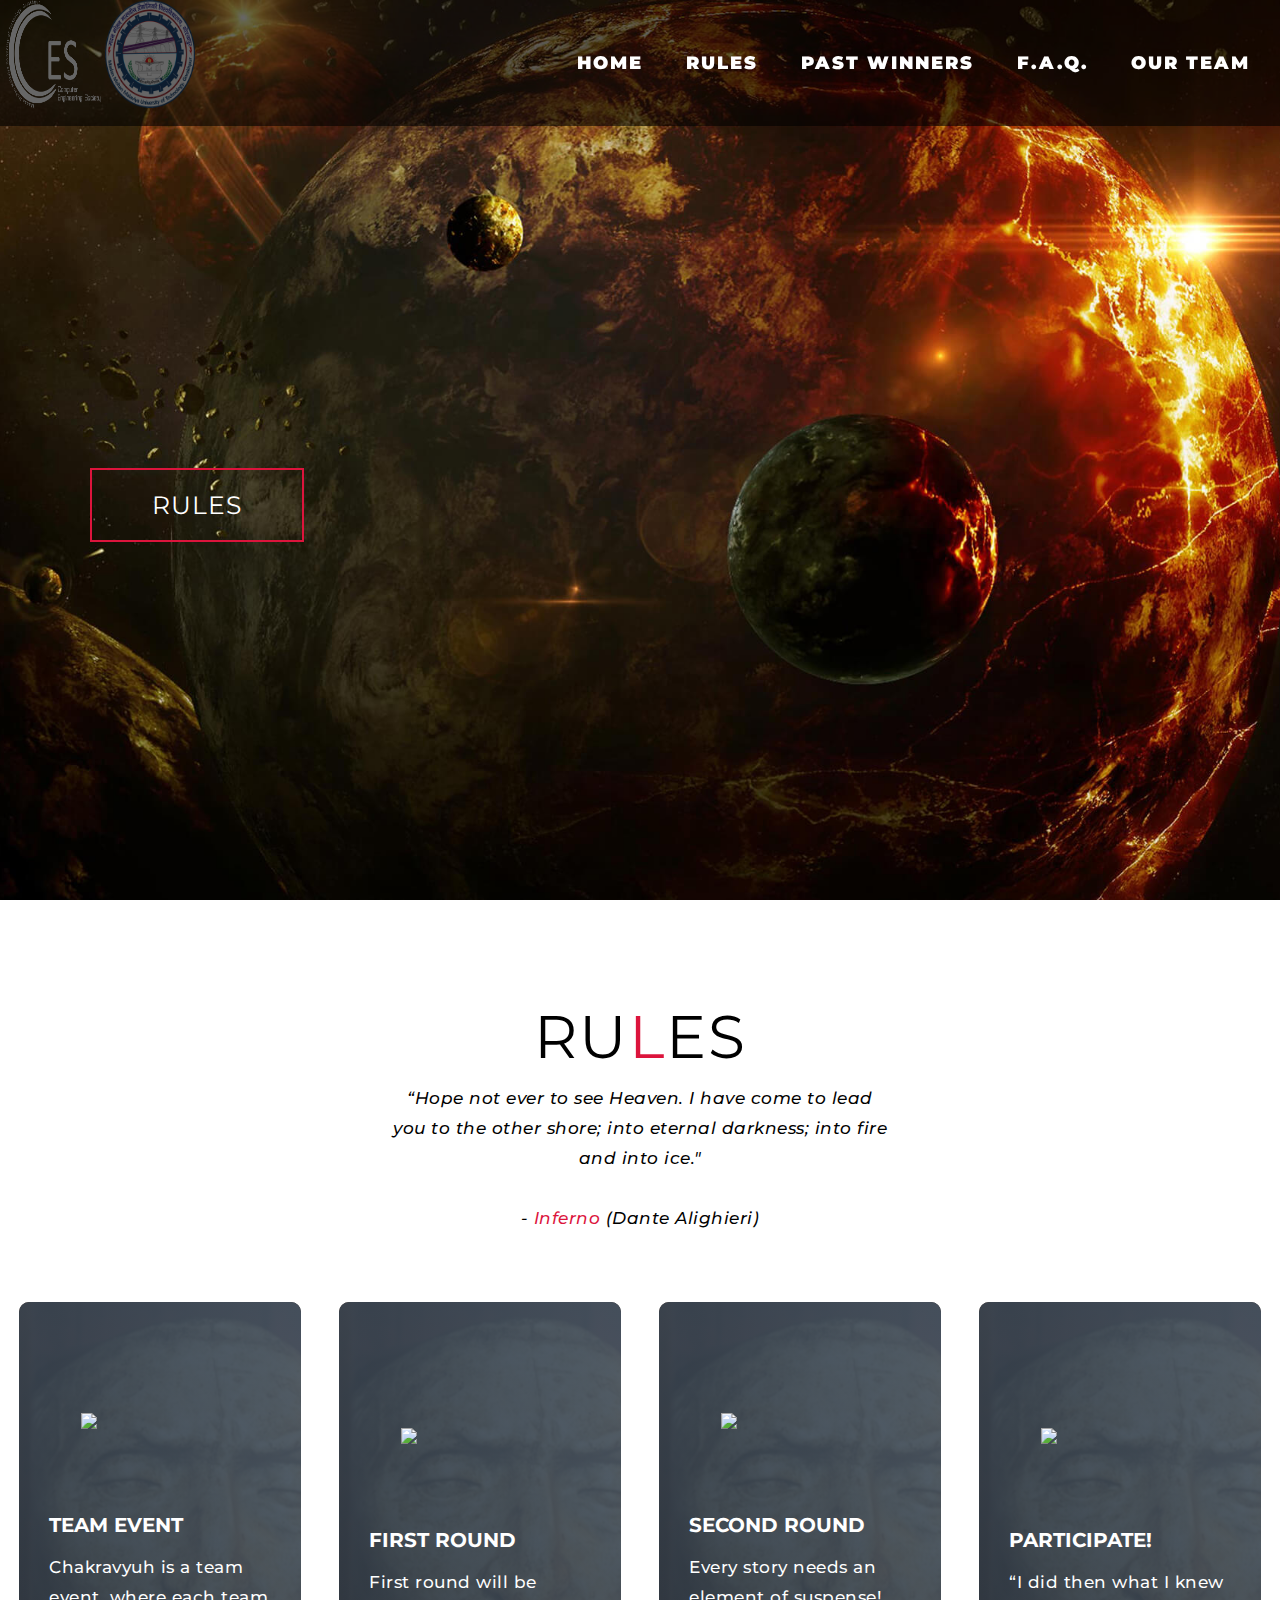
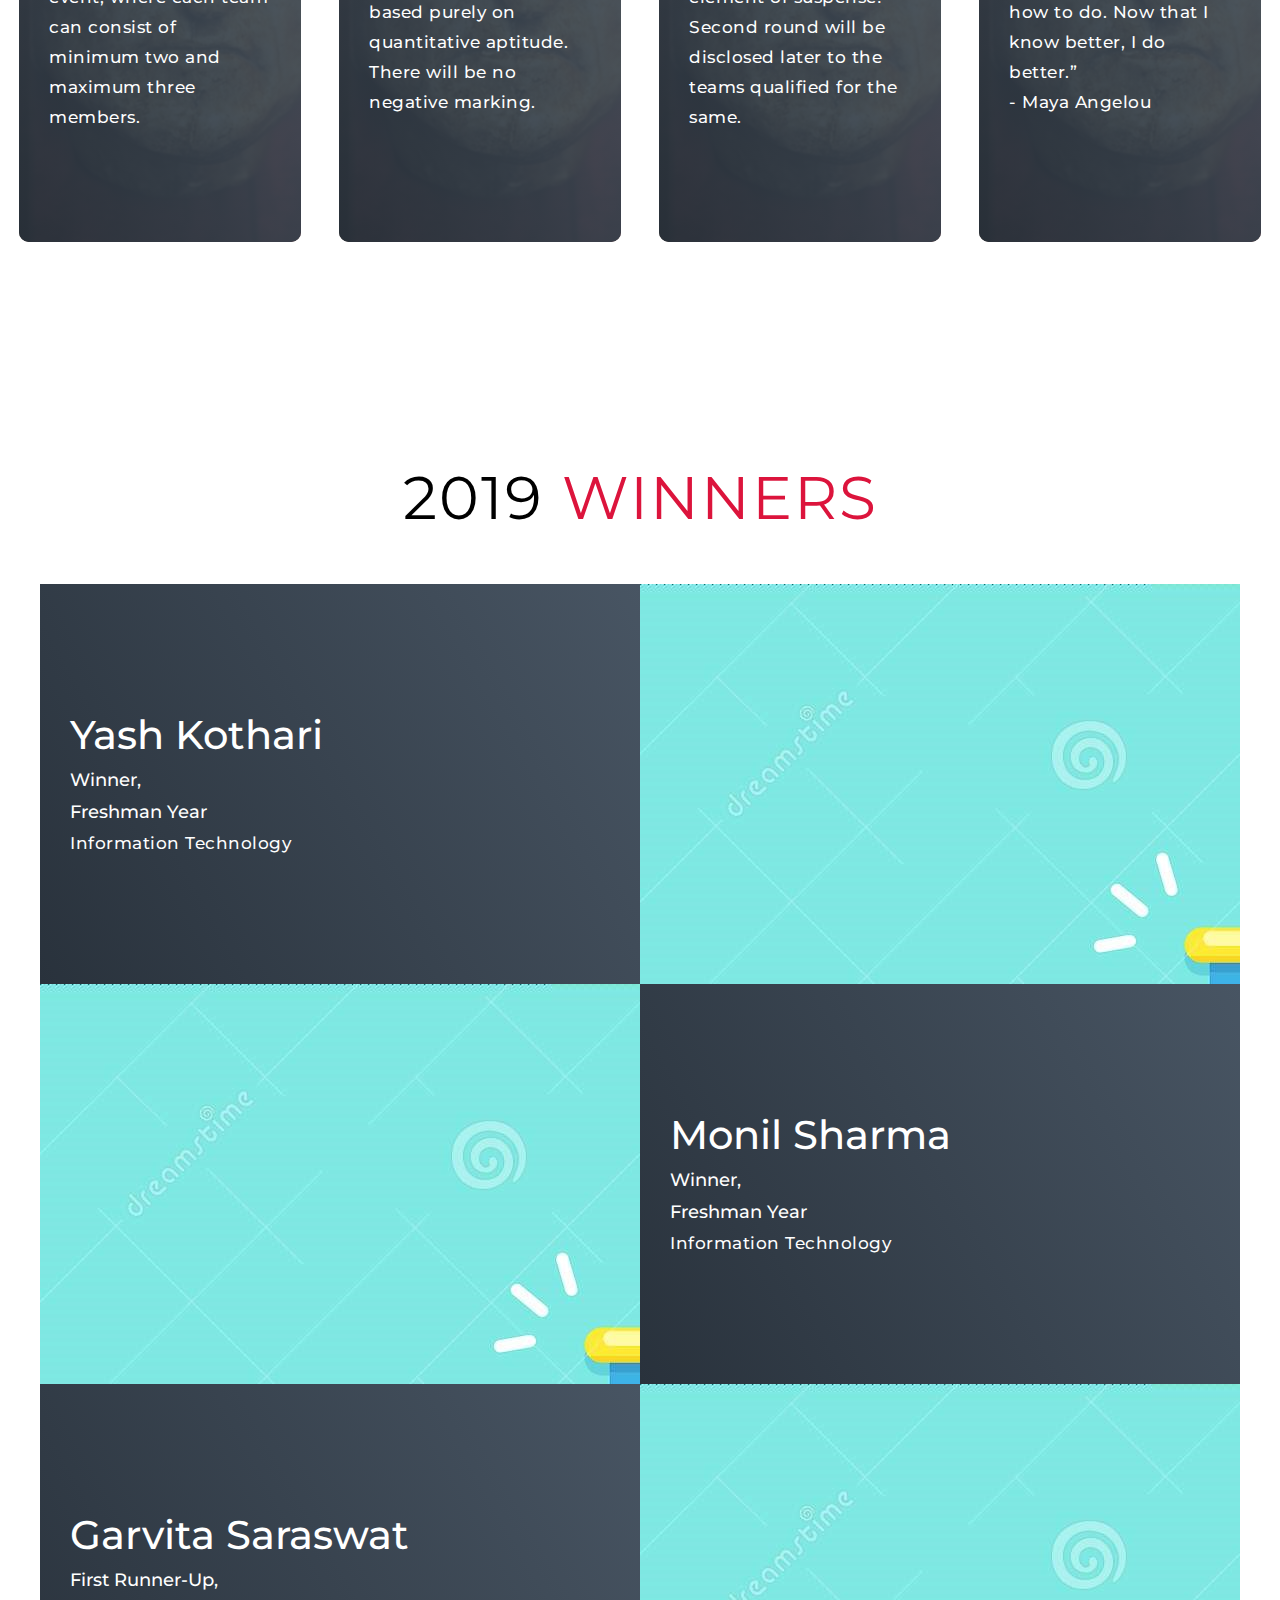
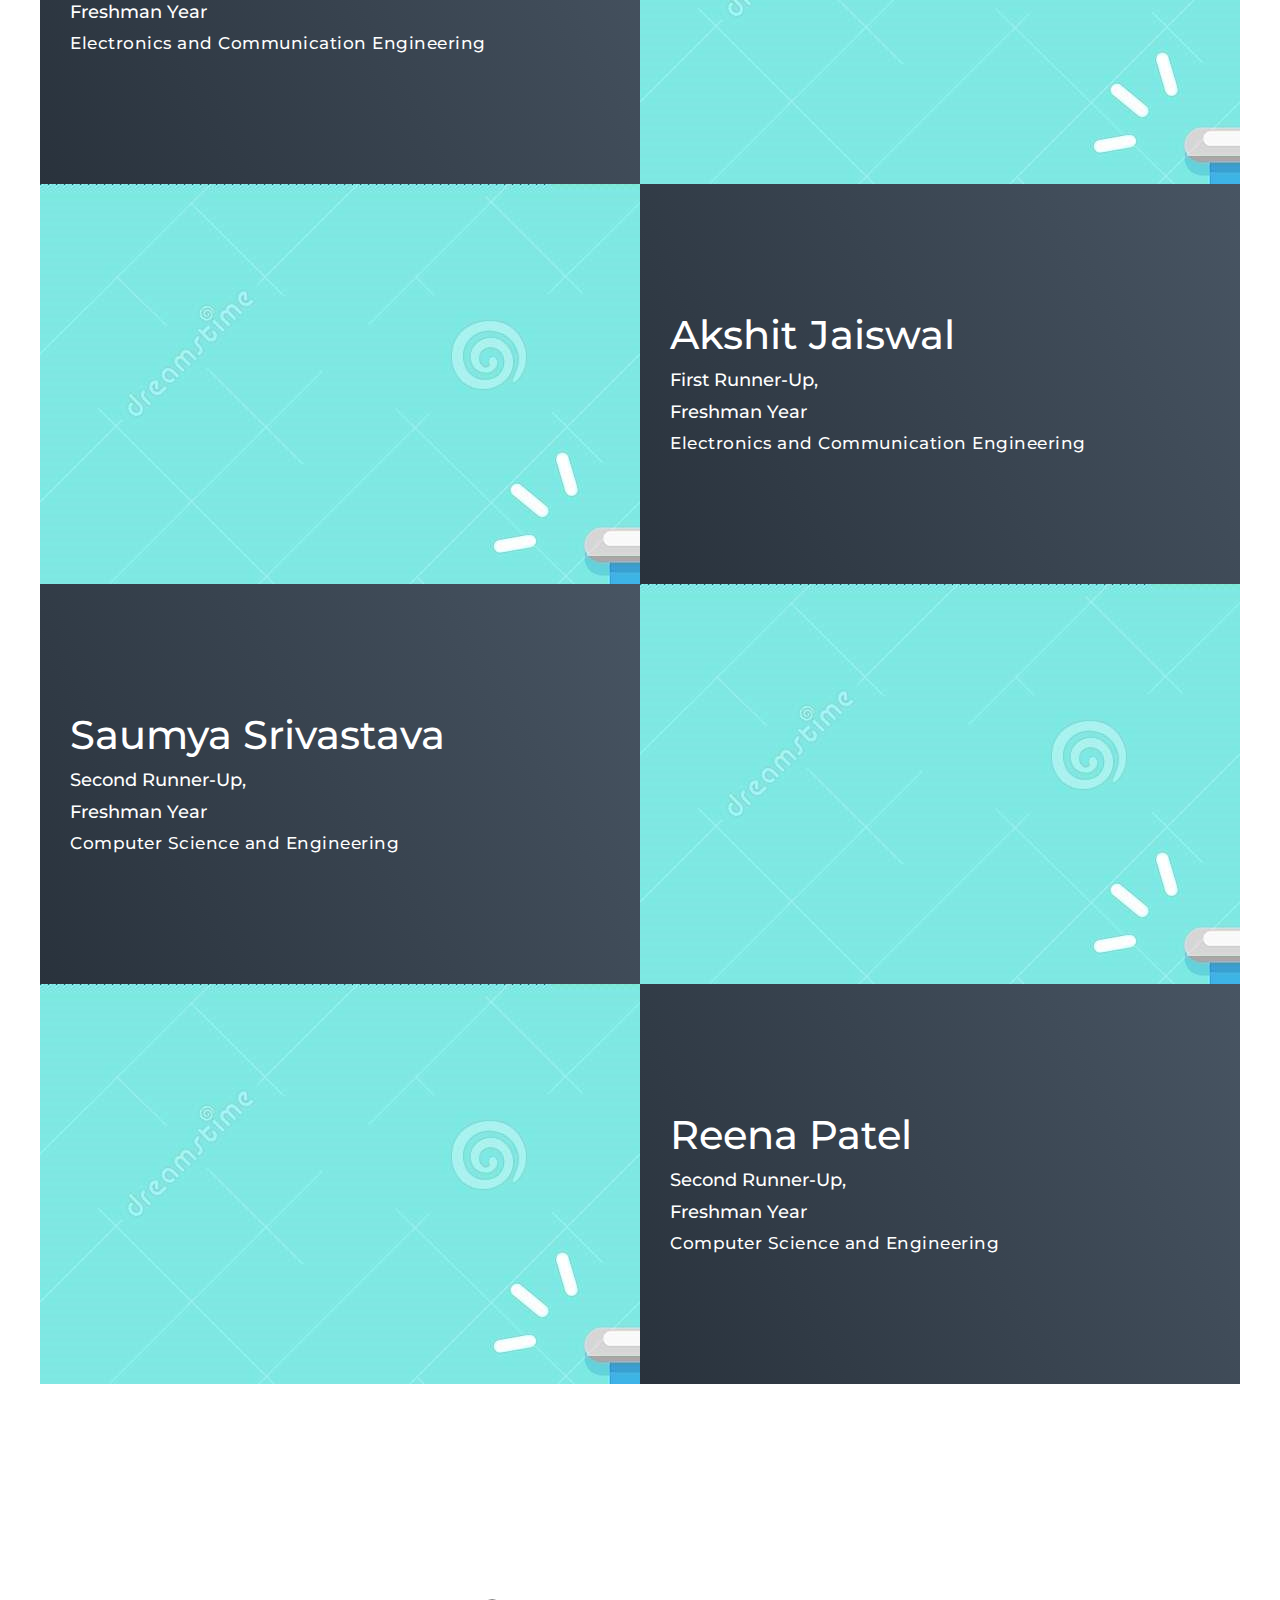
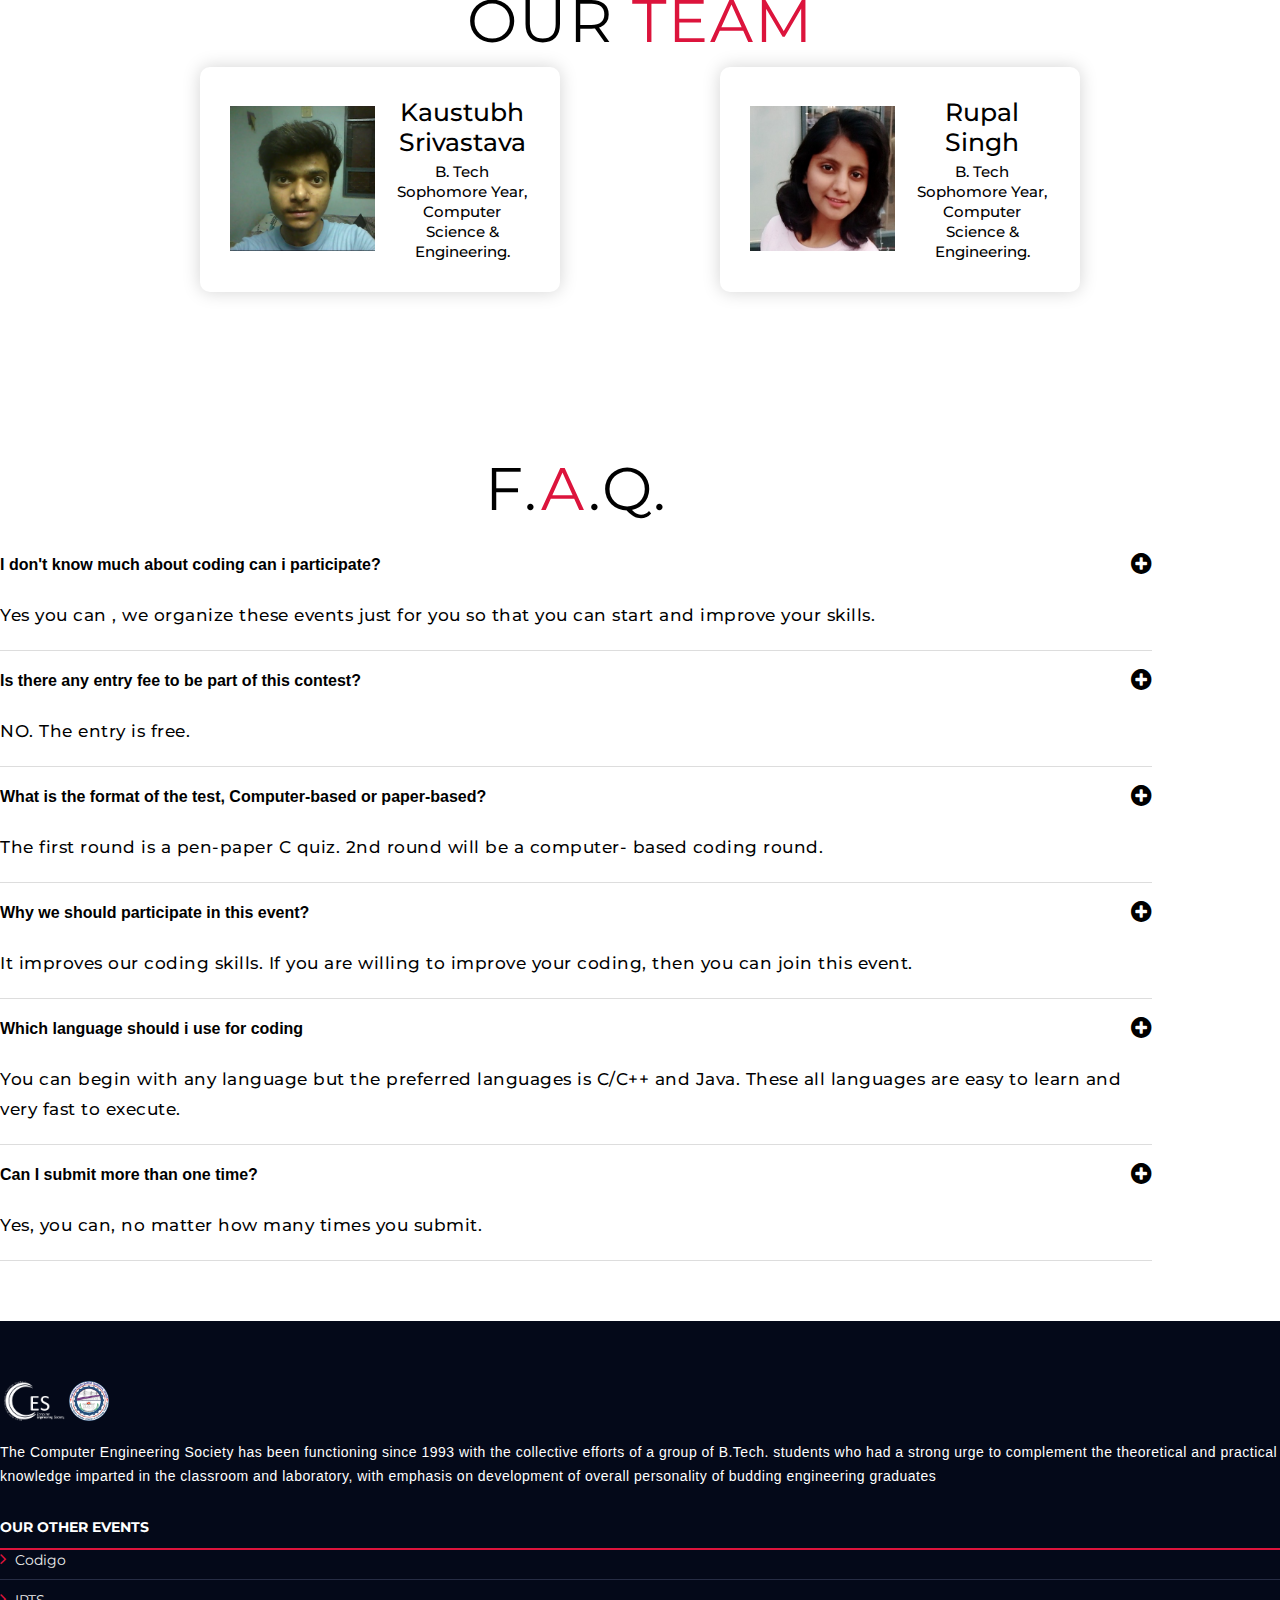
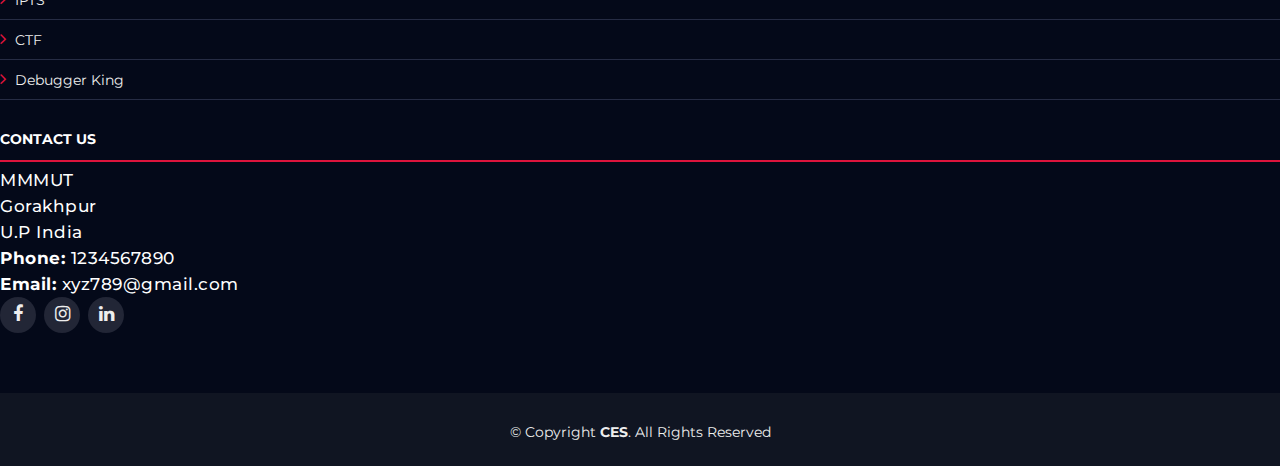
==== Chakravyuh2/index.html @ 91b1e557 "Add files via upload" ====
<!DOCTYPE html>
<html lang="en">

<head>
  <meta charset="UTF-8">
  <meta name="viewport" content="width=device-width, initial-scale=1.0">
  <link rel="stylesheet" href="style.css">
  <link rel="stylesheet" href="https://cdn.jsdelivr.net/npm/bootstrap@4.5.3/dist/css/bootstrap.min.css"
    integrity="sha384-TX8t27EcRE3e/ihU7zmQxVncDAy5uIKz4rEkgIXeMed4M0jlfIDPvg6uqKI2xXr2" crossorigin="anonymous">
  <title>Chakravyuh</title>
  <!--font styles for headings-->
  <link href="https://fonts.googleapis.com/css2?family=Quantico&display=swap" rel="stylesheet">
  <link rel="icon" type="image/png" sizes="32x32"
    href="https://github.com/Apoorv0503/final_ctf/blob/main/favicon-32x32.png?raw=true">
  <link rel="stylesheet" href="https://cdnjs.cloudflare.com/ajax/libs/font-awesome/4.7.0/css/font-awesome.min.css">
  <style>
    #faq {
      padding: 60px 0;
      width: 90%;
      
    }

    #faq #faq-list {
      padding: 0;
      list-style: none;
    }

    #faq #faq-list li {
      border-bottom: 1px solid #ddd;
    }

    #faq #faq-list a {
      padding: 18px 0;
      display: block;
      position: relative;
      font-family: "Raleway", sans-serif;
      font-size: 16px;
      line-height: 24px;
      font-weight: 600;
      padding-right: 20px;
      color: crimson;
    }

    #faq #faq-list i {
      font-size: 24px;
      position: absolute;
      right: 0;
      top: 16px;
    }

    #faq #faq-list p {
      margin-bottom: 20px;
    }

    #faq #faq-list a.collapse {
      color: #0bab64;
    }

    #faq #faq-list a.collapsed {
      color: #000;
    }

    #faq #faq-list a.collapsed i::before {
      content: "\f055" !important;
    }

    #footer {
      background: #101522;
      padding: 0 0 25px 0;
      color: #eee;
      font-size: 14px;
    }

    #footer .footer-top {
      background: #040919;
      padding: 60px 0 30px 0;
    }

    #footer .footer-top .footer-info {
      margin-bottom: 30px;
    }

    #footer .footer-top .footer-info h3 {
      font-size: 26px;
      margin: 0 0 20px 0;
      padding: 2px 0 2px 0;
      line-height: 1;
      font-family: "Raleway", sans-serif;
      font-weight: 700;
      color: #fff;
    }

    #footer .footer-top .footer-info img {
      height: 40px;
      margin-bottom: 10px;
    }

    #footer .footer-top .footer-info p {
      font-size: 14px;
      line-height: 24px;
      margin-bottom: 0;
      font-family: "Raleway", sans-serif;
      color: #fff;
    }

    #footer .footer-top .social-links a {
      font-size: 18px;
      display: inline-block;
      background: #222636;
      color: #eee;
      line-height: 1;
      padding: 8px 0;
      margin-right: 4px;
      border-radius: 50%;
      text-align: center;
      width: 36px;
      height: 36px;
      transition: 0.3s;
    }

    #footer .footer-top .social-links a:hover {
      background: crimson;
      color: #fff;
    }

    #footer .footer-top h4 {
      font-size: 14px;
      font-weight: bold;
      color: #fff;
      text-transform: uppercase;
      position: relative;
      padding-bottom: 12px;
      border-bottom: 2px solid crimson;
    }

    #footer .footer-top .footer-links {
      margin-bottom: 30px;
    }

    #footer .footer-top .footer-links ul {
      list-style: none;
      padding: 0;
      margin: 0;
    }

    #footer .footer-top .footer-links ul i {
      padding-right: 5px;
      color: crimson;
      font-size: 18px;
    }

    #footer .footer-top .footer-links ul li {
      border-bottom: 1px solid #262c44;
      padding: 10px 0;
    }

    #footer .footer-top .footer-links ul li:first-child {
      padding-top: 0;
    }

    #footer .footer-top .footer-links ul a {
      color: #eee;
    }

    .events a:hover {
      color: crimson !important;
    }

    #footer .footer-top .footer-links ul a:hover {
      color: #0bab64;
    }

    #footer .footer-top .footer-contact {
      margin-bottom: 30px;
    }

    #footer .footer-top .footer-contact p {
      line-height: 26px;
      color: white;
    }

    #footer .footer-top .footer-newsletter {
      margin-bottom: 30px;
    }

    #footer .footer-top .footer-newsletter input[type="email"] {
      border: 0;
      padding: 6px 8px;
      width: 65%;
    }

    #footer .footer-top .footer-newsletter input[type="submit"] {
      background: #e0072f;
      border: 0;
      width: 35%;
      padding: 6px 0;
      text-align: center;
      color: #fff;
      transition: 0.3s;
      cursor: pointer;
    }

    #footer .footer-top .footer-newsletter input[type="submit"]:hover {
      background: #e0072f;
    }

    #footer .copyright {
      text-align: center;
      padding-top: 30px;
    }

    #footer .credits {
      text-align: center;
      font-size: 13px;
      color: #ddd;
    }
  </style>
</head>

<body>
  <!-- logos ko alag se daal ra hu -->
  <div class="ajlogo">
    <img src="img/ces.png" class="img1" alt="">
    <img src="img/mmmut.png" alt="" class="img2">
  </div>
  <!-- Header -->
  <section id="header">
    <div class="header container-fluid">
      <div class="nav-bar">
        <div class="brand">

        </div>
        <div class="nav-list">
          <div class="hamburger">
            <div class="bar"></div>
          </div>
          <ul>
            <li><a href="#hero" data-after="Home"><b>Home</b></a></li>
            <li><a href="#services" data-after="Service"><b>Rules</b></a></li>
            <li><a href="#projects" data-after="Projects"><b>Past Winners</b></a></li>
            <li><a href="#faq" data-after="Contact"><b>F.A.Q.</b></i></a></li>
            <li><a href="#contact" data-after="Contact"><b>Our Team</b></i></a></li>
          </ul>
        </div>
      </div>
    </div>
  </section>
  <!-- End Header -->


  <!-- Hero Section  -->
  <section id="hero">
    <div class="hero container">
      <div >

        <div id="ajemptydiv">
          <!-- ji -->
        </div>
        <h1 >Welcome <span></span></h1>
        <h1>to <span></span></h1>
        <h1>Chakravyuh.<span></span></h1>
        <a href="#services" type="button" class="cta">Rules</a>
      </div>
    </div>
  </section>
  <!-- End Hero Section  -->

  <!-- Service Section -->
  <section id="services">
    <div class="services container">
      <div class="service-top">
        <h1 class="section-title">RU<span>L</span>ES</h1>
        <p><i class="section-title-2">“Hope not ever to see Heaven. I have come to lead you to the other shore; into
            eternal darkness; into fire and into ice."<br><br>- <span>Inferno</span> (Dante Alighieri)</i></p>
      </div>
      <div class="service-bottom">
        <div class="service-item">
          <div class="icon"><img src="https://img.icons8.com/bubbles/100/000000/services.png" /></div>
          <h2>Team Event</h2>
          <p>Chakravyuh is a team event, where each team can consist of minimum two and maximum three members.</p>
        </div>
        <div class="service-item">
          <div class="icon"><img src="https://img.icons8.com/bubbles/100/000000/services.png" /></div>
          <h2>First Round</h2>
          <p>First round will be based purely on quantitative aptitude. There will be no negative marking.</p>
        </div>
        <div class="service-item">
          <div class="icon"><img src="https://img.icons8.com/bubbles/100/000000/services.png" /></div>
          <h2>Second Round</h2>
          <p>Every story needs an element of suspense! Second round will be disclosed later to the teams qualified for
            the same.</p>
        </div>
        <div class="service-item">
          <div class="icon"><img src="https://img.icons8.com/bubbles/100/000000/services.png" /></div>
          <h2>Participate!</h2>
          <p>“I did then what I knew how to do. Now that I know better, I do better.”<br>- Maya Angelou</p>
        </div>
      </div>
    </div>
  </section>
  <!-- End Service Section -->

  <!-- Projects Section -->
  <section id="projects">
    <div class="projects container">
      <div class="projects-header">
        <h1 class="section-title">2019 <span>Winners</span></h1>
      </div>
      <div class="all-projects">
        <div class="project-item">
          <div class="project-info">
            <h1>Yash Kothari</h1>
            <h2>Winner,</h2>
            <h2>Freshman Year</h2>
            <p>Information Technology</p>
          </div>
          <div class="project-img">
            <img src="./img/1st.jpg" alt="img">
          </div>
        </div>
        <div class="project-item">
          <div class="project-info">
            <h1>Monil Sharma</h1>
            <h2>Winner,</h2>
            <h2>Freshman Year</h2>
            <p>Information Technology</p>
          </div>
          <div class="project-img">
            <img src="./img/1st.jpg" alt="img">
          </div>
        </div>
        <div class="project-item">
          <div class="project-info">
            <h1>Garvita Saraswat</h1>
            <h2>First Runner-Up,</h2>
            <h2>Freshman Year</h2>
            <p>Electronics and Communication Engineering</p>
          </div>
          <div class="project-img">
            <img src="./img/2nd.jpg" alt="img">
          </div>
        </div>
        <div class="project-item">
          <div class="project-info">
            <h1>Akshit Jaiswal</h1>
            <h2>First Runner-Up,</h2>
            <h2>Freshman Year</h2>
            <p>Electronics and Communication Engineering</p>
          </div>
          <div class="project-img">
            <img src="./img/2nd.jpg" alt="img">
          </div>
        </div>
        <div class="project-item">
          <div class="project-info">
            <h1>Saumya Srivastava</h1>
            <h2>Second Runner-Up,</h2>
            <h2>Freshman Year</h2>
            <p>Computer Science and Engineering</p>
          </div>
          <div class="project-img">
            <img src="./img/3rd.jpg" alt="img">
          </div>
        </div>
        <div class="project-item">
          <div class="project-info">
            <h1>Reena Patel</h1>
            <h2>Second Runner-Up,</h2>
            <h2>Freshman Year</h2>
            <p>Computer Science and Engineering</p>
          </div>
          <div class="project-img">
            <img src="./img/3rd.jpg" alt="img">
          </div>
        </div>
      </div>
    </div>
  </section>
  <!-- End Projects Section -->

  <!-- Contact Section -->
  <section id="contact">
    <div class="contact container">
      <div>
        <h1 class="section-title">Our <span>Team</span></h1>
      </div>
      <div class="contact-items">
        <div class="contact-item">
          <div class="icon2"><img src="./img/1.png" /></div>
          <div class="contact-info">
            <h1>Kaustubh Srivastava</h1>
            <h2>B. Tech Sophomore Year,</h2>
            <h2>Computer Science & Engineering.</h2>
          </div>
        </div>
        <div class="contact-item">
          <div class="icon2"><img src="./img/2.jpg" /></div>
          <div class="contact-info">
            <h1>Rupal Singh</h1>
            <h2>B. Tech Sophomore Year,</h2>
            <h2>Computer Science & Engineering.</h2>
          </div>
        </div>

      </div>
    </div>
  </section>
  <!-- End Contact Section -->

  <!--REPEAT CONTACT SECTION-->
  <!-- Contact Section -->
  <section id="faq" class="mx-auto">
    <div class="container2">
      <div class="faq-head">
        <h1 class="section-title">F.<span>A</span>.Q.</h1>
      </div>
      <div class="row justify-content-center">
        <div class="col-lg-9">
          <ul id="faq-list">

            <li>
              <a data-toggle="collapse" class="collapsed" href="#faq1">I don't know much about coding can i participate?
                <i class="fa fa-minus-circle"></i></a>
              <div id="faq1" class="collapse" data-parent="#faq-list">
                <p class="faq_white">
                  Yes you can , we organize these events just for you so that you can start and improve your skills.
                </p>
              </div>
            </li>


            <li>
              <a data-toggle="collapse" href="#faq2" class="collapsed">Is there any entry fee to be part of this
                contest? <i class="fa fa-minus-circle"></i></a>
              <div id="faq2" class="collapse" data-parent="#faq-list">
                <p class="faq_white">
                  NO. The entry is free.
                </p>
              </div>
            </li>

            <li>
              <a data-toggle="collapse" href="#faq3" class="collapsed">What is the format of the test, Computer-based or
                paper-based? <i class="fa fa-minus-circle"></i></a>
              <div id="faq3" class="collapse" data-parent="#faq-list">
                <p class="faq_white">
                  The first round is a pen-paper C quiz. 2nd round will be a computer- based coding round.
                </p>
              </div>
            </li>

            <li>
              <a data-toggle="collapse" href="#faq4" class="collapsed">Why we should participate in this event? <i
                  class="fa fa-minus-circle"></i></a>
              <div id="faq4" class="collapse" data-parent="#faq-list">
                <p class="faq_white">
                  It improves our coding skills. If you are willing to improve your coding, then you can join this
                  event.
                </p>
              </div>
            </li>

            <li>
              <a data-toggle="collapse" href="#faq5" class="collapsed">Which language should i use for coding <i
                  class="fa fa-minus-circle"></i></a>
              <div id="faq5" class="collapse" data-parent="#faq-list">
                <p class="faq_white">
                  You can begin with any language but the preferred languages is C/C++ and Java.
                  These all languages are easy to learn and very fast to execute.
                </p>
              </div>
            </li>

            <li>
              <a data-toggle="collapse" class="collapsed" href="#faq6">Can I submit more than one time? <i
                  class="fa fa-minus-circle"></i></a>
              <div id="faq6" class="collapse" data-parent="#faq-list">
                <p class="faq_white">
                  Yes, you can, no matter how many times you submit.
                </p>

              </div>
            </li>

          </ul>
        </div>
      </div>
    </div>
  </section>

  <!-- End Contact Section -->
  <!--END REPEAT CONTACT SECTION-->

  <!-- Footer -->

<div class="container-fluid p-0">
   <!--footer social media icons-->
   <footer id="footer">
    <div class="footer-top">
      <div class="container">
        <div class="row">

          <div class="col-lg-4 col-md-6 footer-info">
            <img src="img/ces.png" alt="TheEvenet">
            <img src="img/mmmut.png" alt="TheEvenet">
            <p>The Computer Engineering Society has been functioning since 1993 with the collective efforts of a group of
               B.Tech. students who had a strong urge to complement the theoretical and practical knowledge imparted in
                the classroom and laboratory, with emphasis on development of overall personality of budding engineering
                 graduates</p>
          </div>

          <div class="col-lg-4 col-md-6 footer-links">
            <h4>Our Other Events</h4>
            <ul>
              <li><i class="fa fa-angle-right"></i> <a href="https://arpit456jain.github.io/CES/Codigo/index.html">Codigo</a></li>
              <li><i class="fa fa-angle-right"></i> <a href="https://prakharritik.github.io/ps1/ipts/">IPTS</a></li>
              <li><i class="fa fa-angle-right"></i> <a href="">CTF</a></li>
              <li><i class="fa fa-angle-right"></i> <a href="https://siddhartha2807.github.io/debugger3.github.io/">Debugger King</a></li>
            </ul>
          </div>



          <div class="col-lg-4 col-md-6 footer-contact">
            <h4>Contact Us</h4>
            <p>
              MMMUT <br>
              Gorakhpur<br>
              U.P India <br>
              <strong>Phone:</strong> 1234567890<br>
              <strong>Email:</strong> xyz789@gmail.com<br>
            </p>

            <div class="social-links">
              <!-- <a href="#" class="twitter"><i class="fa fa-twitter"></i></a> -->
              <a href="https://www.facebook.com/ces.mmmut" class="facebook"><i class="fa fa-facebook"></i></a>
              <a href="https://www.instagram.com/ces_mmmut/" class="instagram"><i class="fa fa-instagram"></i></a>
              <!-- <a href="#" class="google-plus"><i class="fa fa-google-plus"></i></a> -->
              <a href="https://www.linkedin.com/company/cesmmmut/" class="linkedin"><i class="fa fa-linkedin"></i></a>
              <!-- <a href="#" class="linkedin"><i class="fa fa-github	"></i></a> -->
            </div>

          </div>

        </div>
      </div>
    </div>

    <div class="container">
      <div class="copyright">
        &copy; Copyright <strong>CES</strong>. All Rights Reserved
      </div>


    </div>
  </footer>

</div>

  <!-- Option 1: jQuery and Bootstrap Bundle (includes Popper) -->
  <script src="https://code.jquery.com/jquery-3.5.1.slim.min.js"
    integrity="sha384-DfXdz2htPH0lsSSs5nCTpuj/zy4C+OGpamoFVy38MVBnE+IbbVYUew+OrCXaRkfj"
    crossorigin="anonymous"></script>
  <script src="https://cdn.jsdelivr.net/npm/bootstrap@4.5.3/dist/js/bootstrap.bundle.min.js"
    integrity="sha384-ho+j7jyWK8fNQe+A12Hb8AhRq26LrZ/JpcUGGOn+Y7RsweNrtN/tE3MoK7ZeZDyx"
    crossorigin="anonymous"></script>
</body>

</html>
---- Chakravyuh2/style.css ----
@import 'https://fonts.googleapis.com/css?family=Montserrat:300, 400, 700&display=swap';
* {
	padding: 0;
	margin: 0;
	box-sizing: border-box;
}
html {
	font-size: 10px;
	font-family: 'Montserrat', sans-serif;
	scroll-behavior: smooth;
}
.ajlogo
{
	position: absolute;
	height: 20vh;
	width: 30vw;
	z-index: 10;
}
.ajlogo .img1
{
	width: 8vw;
	height: 12vh;
}
.ajlogo .img2
{
	width: 7vw;
	height: 12vh;
}
#ajemptydiv
{
	height: 20vh;
}
a {
	text-decoration: none!important;
}
#hero .container {
	height: 100vh;
	
}
#hero img,#contact img {
	height: 100%;
	width: 100%;
	object-fit: cover;
}
.service-item
{
	height: 60vh;
}
p {
	color: black;
	font-size: 1.7rem;
	margin-top: 5px;
	line-height: 3rem;
	font-weight: 480;
	letter-spacing: .05rem;
}
.section-title {
	font-size: 4rem;
	font-weight: 400;
	color: black;
	margin-bottom: 10px;
	text-transform: uppercase;
	letter-spacing: .2rem;
	text-align: center!important;
	
}
.section-title span {
	color: crimson;
	
}

.section-title-2 span {
	color: crimson;
}

.cta {
	display: inline-block;
	padding: 10px 30px;
	color: white;
	background-color: transparent;
	border: 2px solid crimson;
	font-size: 2rem;
	text-transform: uppercase;
	letter-spacing: .1rem;
	margin-top: 30px;
	transition: .3s ease;
	transition-property: background-color, color;
}
.cta:hover {
	color: white;
	background-color: crimson;
}
.brand h1 {
	font-size: 3rem;
	text-transform: uppercase;
	color: white;
	text-align: center;
	
}

.brand h1 span {
	color: crimson;
}

/* Header section */
#header {
	position: fixed;
	z-index: 1000;
	left: 0;
	top: 0;
	width: 100vw;
	height: auto;
}
#header .header {
	height:14vh;
	background-color: rgba(0, 0, 0, 0.6);
	z-index: -1;
	
}
#header .nav-bar {
	display: flex;
	align-items: center;
	justify-content: space-between;
	width: 100%;
	height: 14vh;
	max-width: 1300px;
	padding: 0 10px;
}
#header .nav-list ul {
	list-style: none;
	position: absolute;
	background-color: rgb(31, 30, 30);
	width: 100vw;
	height: 100vh;
	left: 100%;
	top: 0;
	display: flex;
	flex-direction: column;
	justify-content: center;
	align-items: center;
	z-index: 1;
	overflow-x: hidden;
	transition: .5s ease left;
	
}
#header .nav-list ul.active {
	left: 0%;
}

#header .nav-list ul a {
	font-size: 2.8rem;
	font-weight: 900!important;
	letter-spacing: .2rem;
	text-decoration: none;
	color: white;
	text-transform: uppercase;
	padding: 20px;
	display: block;
	font-family: 'Montserrat', sans-serif!important;
}
#header .nav-list ul a::after {
	content: attr(data-after);
	position: absolute;
	top: 50%;
	left: 50%;
	transform: translate(-50%, -50%) scale(0);
	color: rgba(240, 248, 255, 0.021);
	font-size: 13rem;
	letter-spacing: 50px;
	z-index: -1;
	transition: .3s ease letter-spacing;
}
#header .nav-list ul li:hover a::after {
	transform: translate(-50%, -50%) scale(1);
	letter-spacing: initial;
}
#header .nav-list ul li:hover a {
	color: crimson;
	font-weight: 900!important;
}
#header .hamburger {
	height: 60px;
	width: 100%;
	display: inline-block;
	border: 3px solid white;
	border-radius: 50%;
	position: relative;
	display: flex;
	align-items: center;
	justify-content: center;
	z-index: 100;
	cursor: pointer;
	
	margin-right: 20px;
}
#header .hamburger:after {
	position: absolute;
	content: '';
	height: 100%;
	width: 100%;
	border-radius: 50%;
	border: 3px solid white;
	animation: hamburger_puls 1s ease infinite;
}
#header .hamburger .bar {
	height: 2px;
	width: 30px;
	position: relative;
	background-color: white;
	z-index: -1;
}
#header .hamburger .bar::after,
#header .hamburger .bar::before {
	content: '';
	position: absolute;
	height: 100%;
	width: 100%;
	left: 0;
	background-color: white;
	transition: .3s ease;
	transition-property: top, bottom;
}
#header .hamburger .bar::after {
	top: 8px;
}
#header .hamburger .bar::before {
	bottom: 8px;
}
#header .hamburger.active .bar::before {
	bottom: 0;
}
#header .hamburger.active .bar::after {
	top: 0;
}
/* End Header section */

/* Hero Section */
#hero {
	background-image: url(./img/hero-bg.png);
	background-size: cover;
	
	background-position: top center;
	position: relative;
	z-index: 1;
}
#hero::after {
	content: '';
	position: absolute;
	left: 0;
	top: 0;
	height: 100%;
	width: 100%;
	
	opacity: .7;
	z-index: -1;
}
#hero .hero {
	max-width: 1200px;
	margin: 0 auto;
	padding: 0 50px;
	justify-content: flex-start;
}
.icon2{
	width: 100%;
}
#hero h1 {
	display: block;
	width: fit-content;
	font-size: 4rem;
	position: relative;
	color: transparent;
	animation: text_reveal .5s ease forwards;
	animation-delay: 1s;
	font-family: 'Montserrat', sans-serif!important;
}
#hero h1:nth-child(1) {
	animation-delay: 1s;
}
#hero h1:nth-child(2) {
	animation-delay: 2s;
}
#hero h1:nth-child(3) {
	animation: text_reveal_name .5s ease forwards;
	animation-delay: 3s;
}
#hero h1 span {
	position: absolute;
	top: 0;
	left: 0;
	height: 100%;
	width: 0;
	background-color: crimson;
	animation: text_reveal_box 1s ease;
	animation-delay: .5s;
}
#hero h1:nth-child(1) span {
	animation-delay: .5s;
}
#hero h1:nth-child(2) span {
	animation-delay: 1.5s;
}
#hero h1:nth-child(3) span {
	animation-delay: 2.5s;
}

/* End Hero Section */

/* Services Section */
#services .services {
	flex-direction: column;
	text-align: center;
	max-width: 1500px;
	margin: 0 auto;
	padding: 100px 0;
}
#services .service-top {
	max-width: 500px;
	margin: 0 auto;
}
#services .service-bottom {
	display: flex;
	align-items: center;
	justify-content: center;
	flex-wrap: wrap;
	margin-top: 50px;
}
#services .service-item {
	flex-basis: 80%;
	display: flex;
	align-items: flex-start;
	justify-content: center;
	flex-direction: column;
	padding: 30px;
	border-radius: 10px;
	background-image: url(./img/img-1.png);
	background-size: cover;
	margin: 10px 5%;
	position: relative;
	z-index: 1;
	overflow: hidden;
}
#services .service-item::after {
	content: '';
	position: absolute;
	left: 0;
	top: 0;
	height: 100%;
	width: 100%;
	background-image: linear-gradient(60deg, #29323c 0%, #485563 100%);
	opacity: .9;
	z-index: -1;
}
#services .service-bottom .icon {
	height: 80px;
	width: 80px;
	margin-bottom: 20px;
}
#services .service-item h2 {
	font-size: 2rem;
	color: white;
	margin-bottom: 10px;
	text-transform: uppercase;
}
#services .service-item p {
	color: white;
	text-align: left;
}
/* End Services Section */

/* Projects section */
#projects .projects {
	flex-direction: column;
	max-width: 1200px;
	margin: 0 auto;
	padding: 100px 0;
}
#projects .projects-header h1 {
	margin-bottom: 50px;
}
#projects .all-projects {
	display: flex;
	align-items: center;
	justify-content: center;
	flex-direction: column;
}
#projects .project-item {
	display: flex;
	align-items: center;
	justify-content: center;
	flex-direction: column;
	width: 80%;
	margin: 20px auto;
	overflow: hidden;
	border-radius: 10px;
}
#projects .project-info {
	padding: 30px;
	flex-basis: 50%;
	height: 100%;
	display: flex;
	align-items: flex-start;
	justify-content: center;
	flex-direction: column;
	background-image: linear-gradient(60deg, #29323c 0%, #485563 100%);
	color: white;
}
#projects .project-info h1 {
	font-size: 4rem;
	font-weight: 500;
}
#projects .project-info h2 {
	font-size: 1.8rem;
	font-weight: 500;
	margin-top: 10px;
}
#projects .project-info p {
	color: white;
}
#projects .project-img {
	flex-basis: 50%;
	height: 300px;
	overflow: hidden;
	position: relative;
}
#projects .project-img:after {
	content: '';
	position: absolute;
	left: 0;
	top: 0;
	height: 100%;
	width: 100%;
	
	opacity: .7;
}
#projects .project-img img {
	transition: .3s ease transform;
}
#projects .project-item:hover .project-img img {
	transform: scale(1.1);
}
/* End Projects section */

/* About Section */
#about .about {
	flex-direction: column-reverse;
	text-align: center;
	max-width: 1200px;
	margin: 0 auto;
	padding: 100px 20px;
}
#about .col-left {
	width: 250px;
	height: 360px;
}
#about .col-right {
	width: 100%;
}
#about .col-right h2 {
	font-size: 1.8rem;
	font-weight: 500;
	letter-spacing: .2rem;
	margin-bottom: 10px;
}
#about .col-right p {
	margin-bottom: 20px;
}
#about .col-right .cta {
	color: black;
	margin-bottom: 50px;
	padding: 10px 20px;
	font-size: 2rem;
}
#about .col-left .about-img {
	top: 35px;
	height: 60%;
	width: 60%;
	position: relative;
	border: 10px solid white;
}
#about .col-left .about-img::after {
	content: '';
	position: absolute;
	left: -33px;
	top: 19px;
	height: 70%;
	width: 70%;
	border: 5px solid crimson;
	z-index: -1;
}
/* End About Section */

/* contact Section */
#contact .contact {
	flex-direction: column;
	max-width: 1200px;
	margin: 0 auto;
}

#contact .contact-item {
	width: 80%;
	padding: 20px;
	text-align: center;
	border-radius: 10px;
	padding: 30px;
	margin: 30px;
	display: flex;
	justify-content: center;
	align-items: center;
	flex-direction: column;
	box-shadow: 0px 0px 18px 0 #0000002c;
	transition: .3s ease box-shadow;
}
#contact .contact-item:hover {
	box-shadow: 0px 0px 5px 0 #0000002c;
}
#contact .icon {
	width: 100px;
	margin: 0 auto;
	margin-bottom: 10px;
}
#contact .contact-info h1 {
	font-size: 2.5rem;
	font-weight: 500;
	margin-bottom: 5px;
	text-align: center;
}
#contact .contact-info h2 {
	font-size: 1.5rem;
	line-height: 2rem;
	font-weight: 500;
	text-align: center;
}
/*End contact Section */


/* Keyframes */
@keyframes hamburger_puls {
	0% {
		opacity: 1;
		transform: scale(1);
	}
	100% {
		opacity: 0;
		transform: scale(1.4);
	}
}
@keyframes text_reveal_box {
	50% {
		width: 100%;
		left: 0;
	}
	100% {
		width: 0;
		left: 100%;
	}
}
@keyframes text_reveal {
	100% {
		color: white;
		font-weight: 400;
	}
}
@keyframes text_reveal_name {
	100% {
		color: crimson;
		font-weight: 900;
	}
}
/* End Keyframes */

/* Media Query For Tablet */
@media only screen and (min-width: 768px) {
	.cta {
		font-size: 2.5rem;
		padding: 20px 60px;
	}
	h1.section-title {
		font-size: 6rem;
	}

	/* Hero */
	#hero h1 {
		font-size: 7rem;
	}
	
	/* End Hero */

	/* Services Section */
	#services .service-bottom .service-item {
		flex-basis: 45%;
		margin: 2.5%;
	}
	/* End Services Section */

	/* Project */
	#projects .project-item {
		flex-direction: row;
	}
	#projects .project-item:nth-child(even) {
		flex-direction: row-reverse;
	}
	#projects .project-item {
		height: 400px;
		margin: 0;
		width: 100%;
		border-radius: 0;
	}
	#projects .all-projects .project-info {
		height: 100%;
	}
	#projects .all-projects .project-img {
		height: 100%;
	}
	/* End Project */

	/* About */
	#about .about {
		flex-direction: row;
	}
	#about .col-left {
		width: 600px;
		height: 400px;
		padding-left: 60px;
	}
	#about .about .col-left .about-img::after {
		left: -45px;
		top: 34px;
		height: 98%;
		width: 98%;
		border: 10px solid crimson;
	}
	#about .col-right {
		text-align: left;
		padding: 30px;
	}
	#about .col-right h1 {
		text-align: left;
	}
	/* End About */

	/* contact  */
	#contact .contact {
		flex-direction: column;
		padding: 100px 0;
		align-items: center;
		justify-content: center;
		min-width: 20vh;
	}
	#contact .contact-items {
		width: 100%;
		display: flex;
		flex-direction: row;
		justify-content: space-evenly;
		margin: 0;
	}
	#contact .contact-item {
		width: 30%;
		margin: 0;
		flex-direction: row;
	}
	#contact .contact-item .icon {
		height: 100px;
		width: 100px;
	}
	#contact .contact-item .icon img {
		object-fit: contain;
	}
	#contact .contact-item .contact-info {
		width: 100%;
		text-align: left;
		padding-left: 20px;
	}
	/* End contact  */
}
/* End Media Query For Tablet */

/* Media Query For Desktop */
@media only screen and (min-width: 1200px) {
	/* header */
	#header .hamburger {
		display: none;
	}
	#header .nav-list ul {
		position: initial;
		display: block;
		height: auto;
		width: fit-content;
		background-color: transparent;
	}
	#header .nav-list ul li {
		display: inline-block;
	}
	#header .nav-list ul li a {
		font-size: 1.8rem;
	}
	#header .nav-list ul a:after {
		display: none;
	}
	/* End header */

	#services .service-bottom .service-item {
		flex-basis: 22%;
		margin: 1.5%;
	}
	
}
/* End  Media Query For Desktop */

/*--------------------For Androids-----------------------*/
@media only screen and (max-width: 768px) {
.nav-list
{
	display: none;
}	
#hero {
	background-image: url(./img/hero-bg.png);
	background-size: cover;
}
#header .nav-list ul {
display: none;
	/* End header */
	
}
#header .header {
	display: none;
}

@media screen  and (max-width:550px){
	.ajlogo
	{
		position: absolute;
		height: 20vh;
		width: 30vw;
		z-index: 10;
		width: 100vw;
	}
	.ajlogo .img1
	{
		width: 30vw;
		position: absolute;
		left: 0px;
		height: 12vh;
	}
	.ajlogo .img2
	{
		width: 20vw;
		height: 12vh;
		position: absolute;
		right: 0px;
	}
	
}
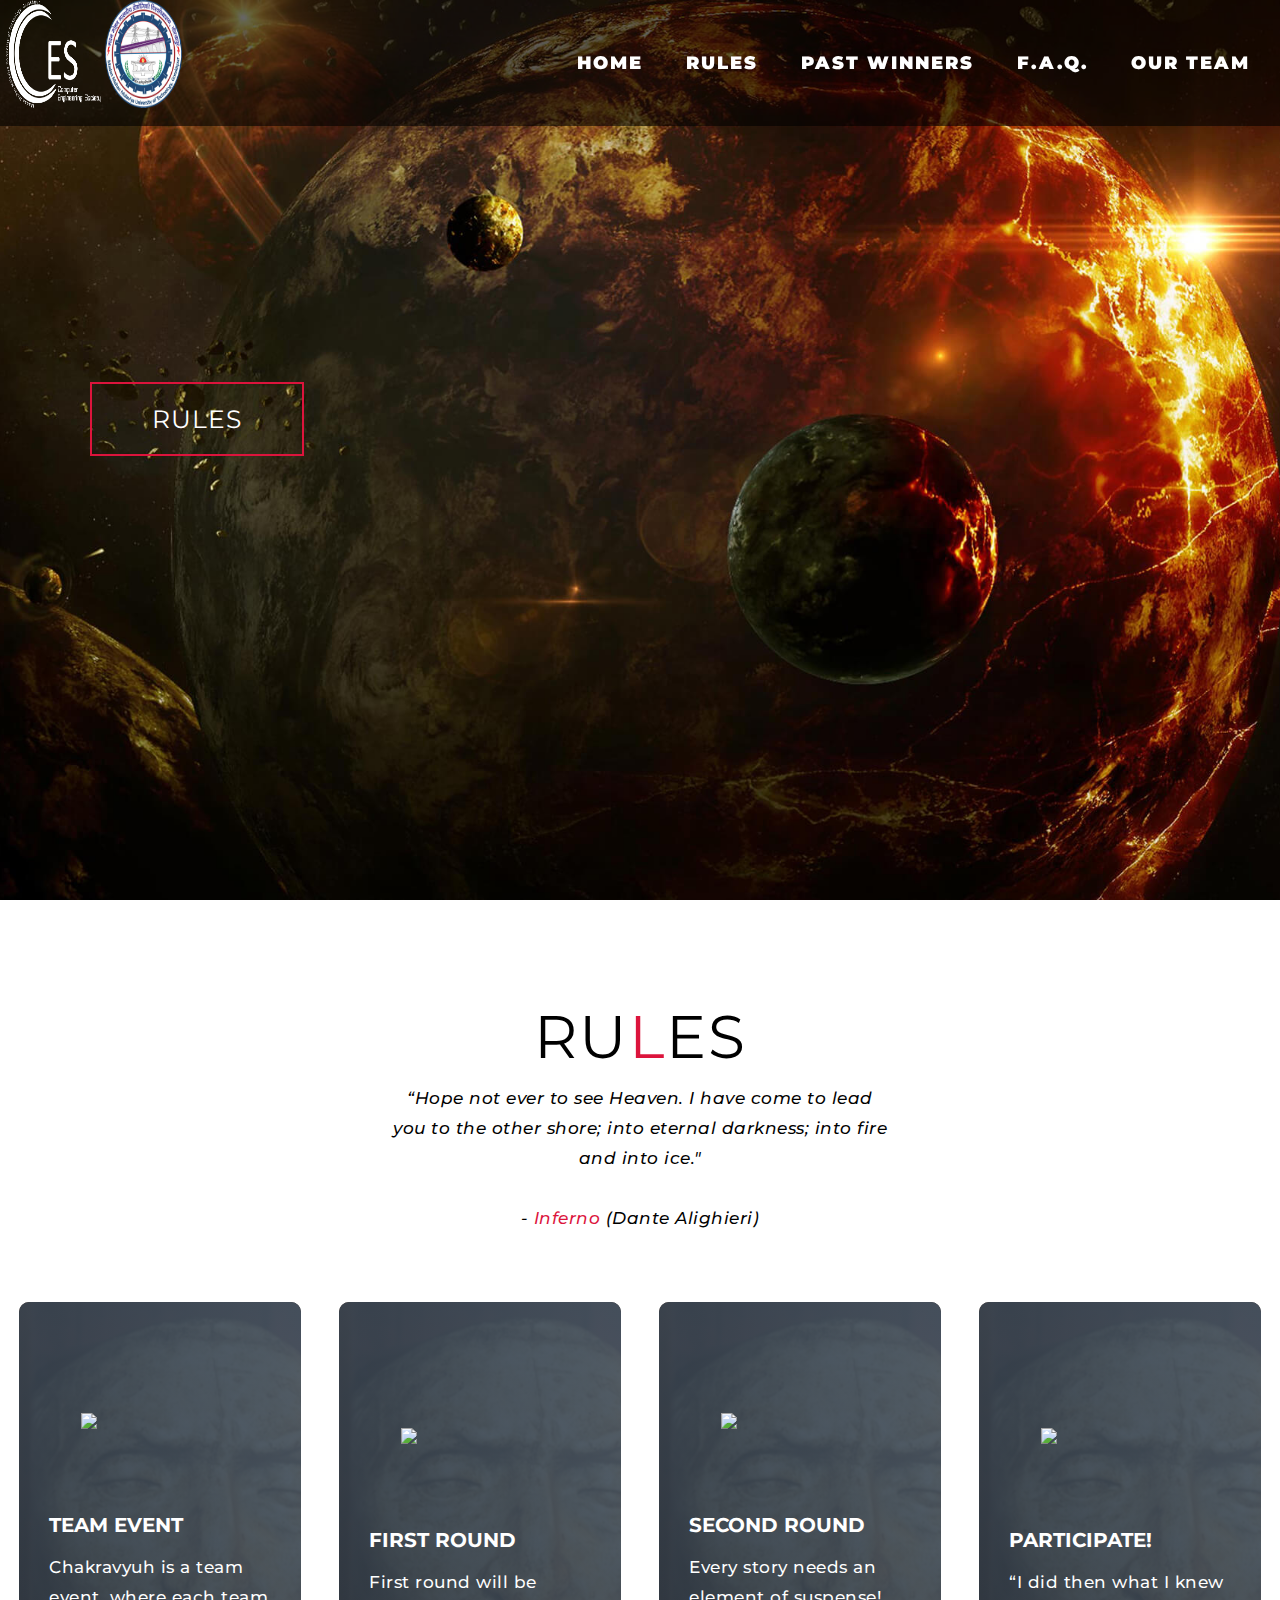
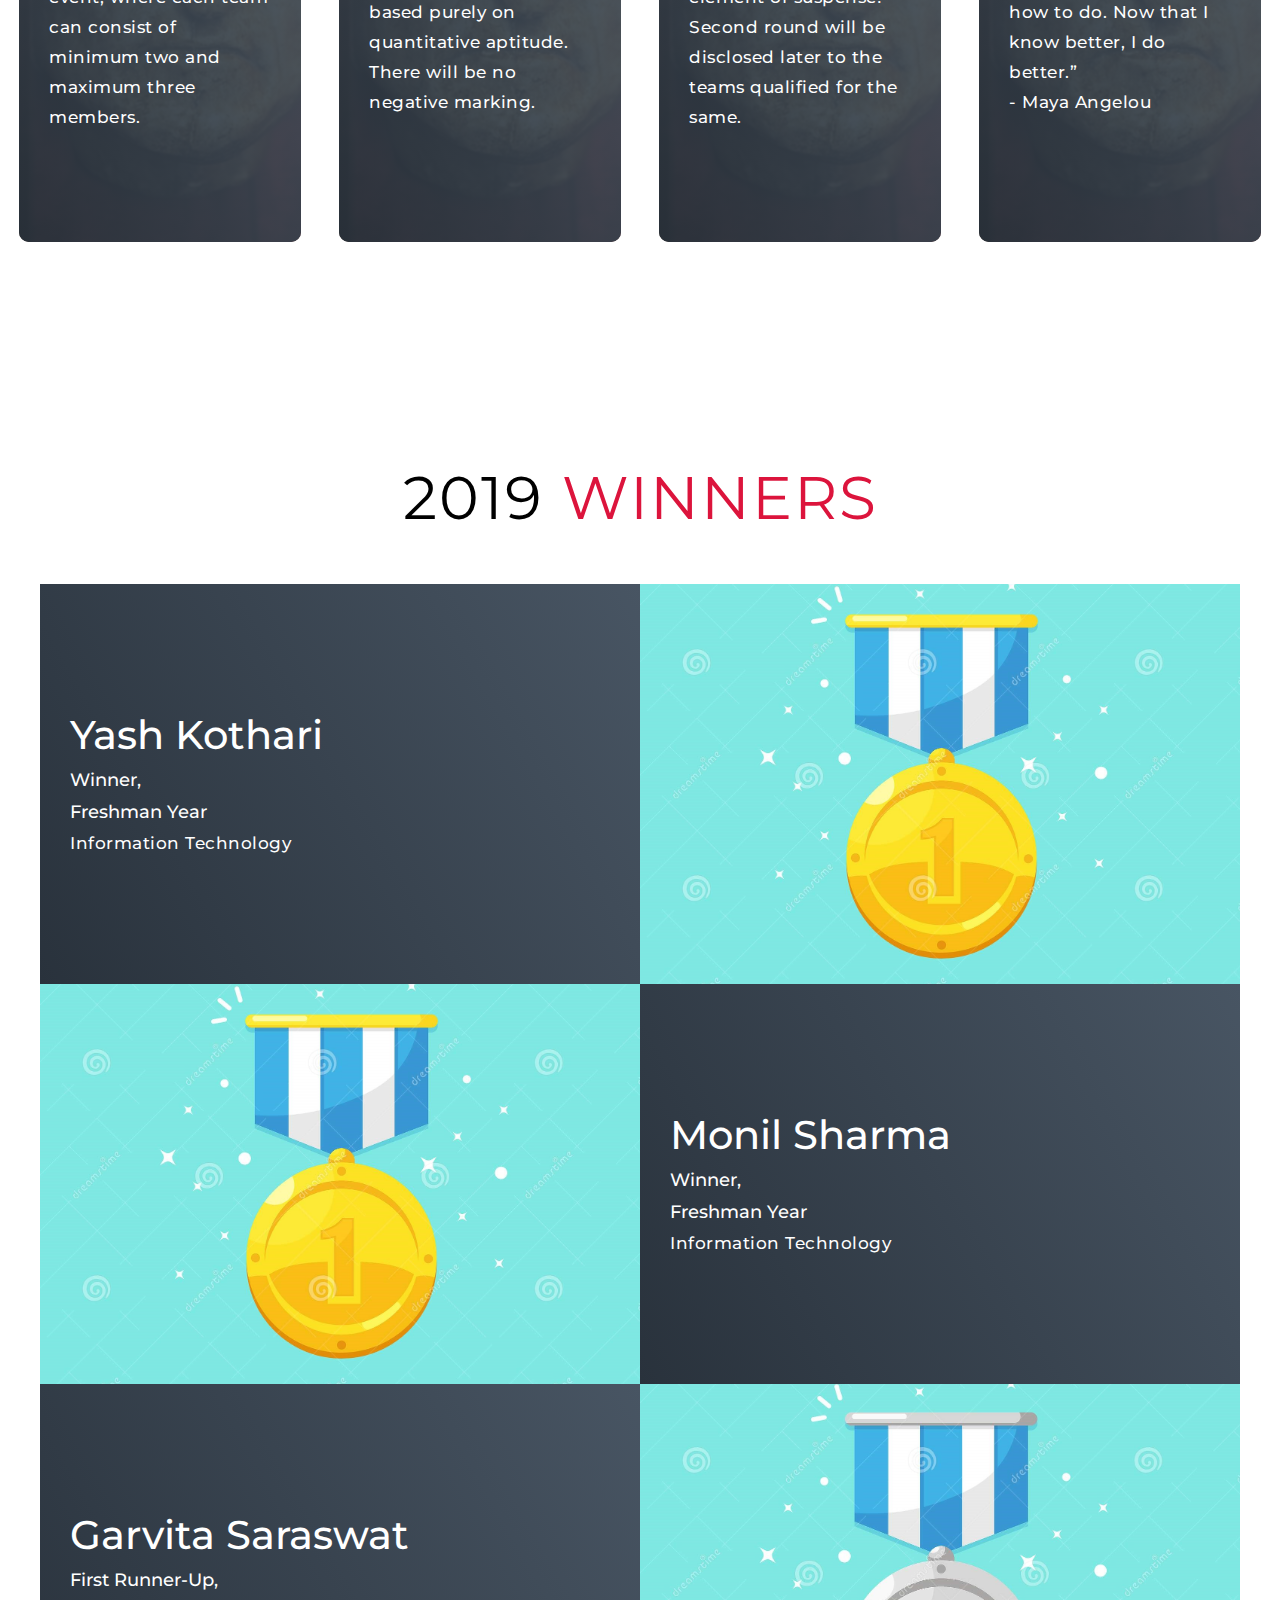
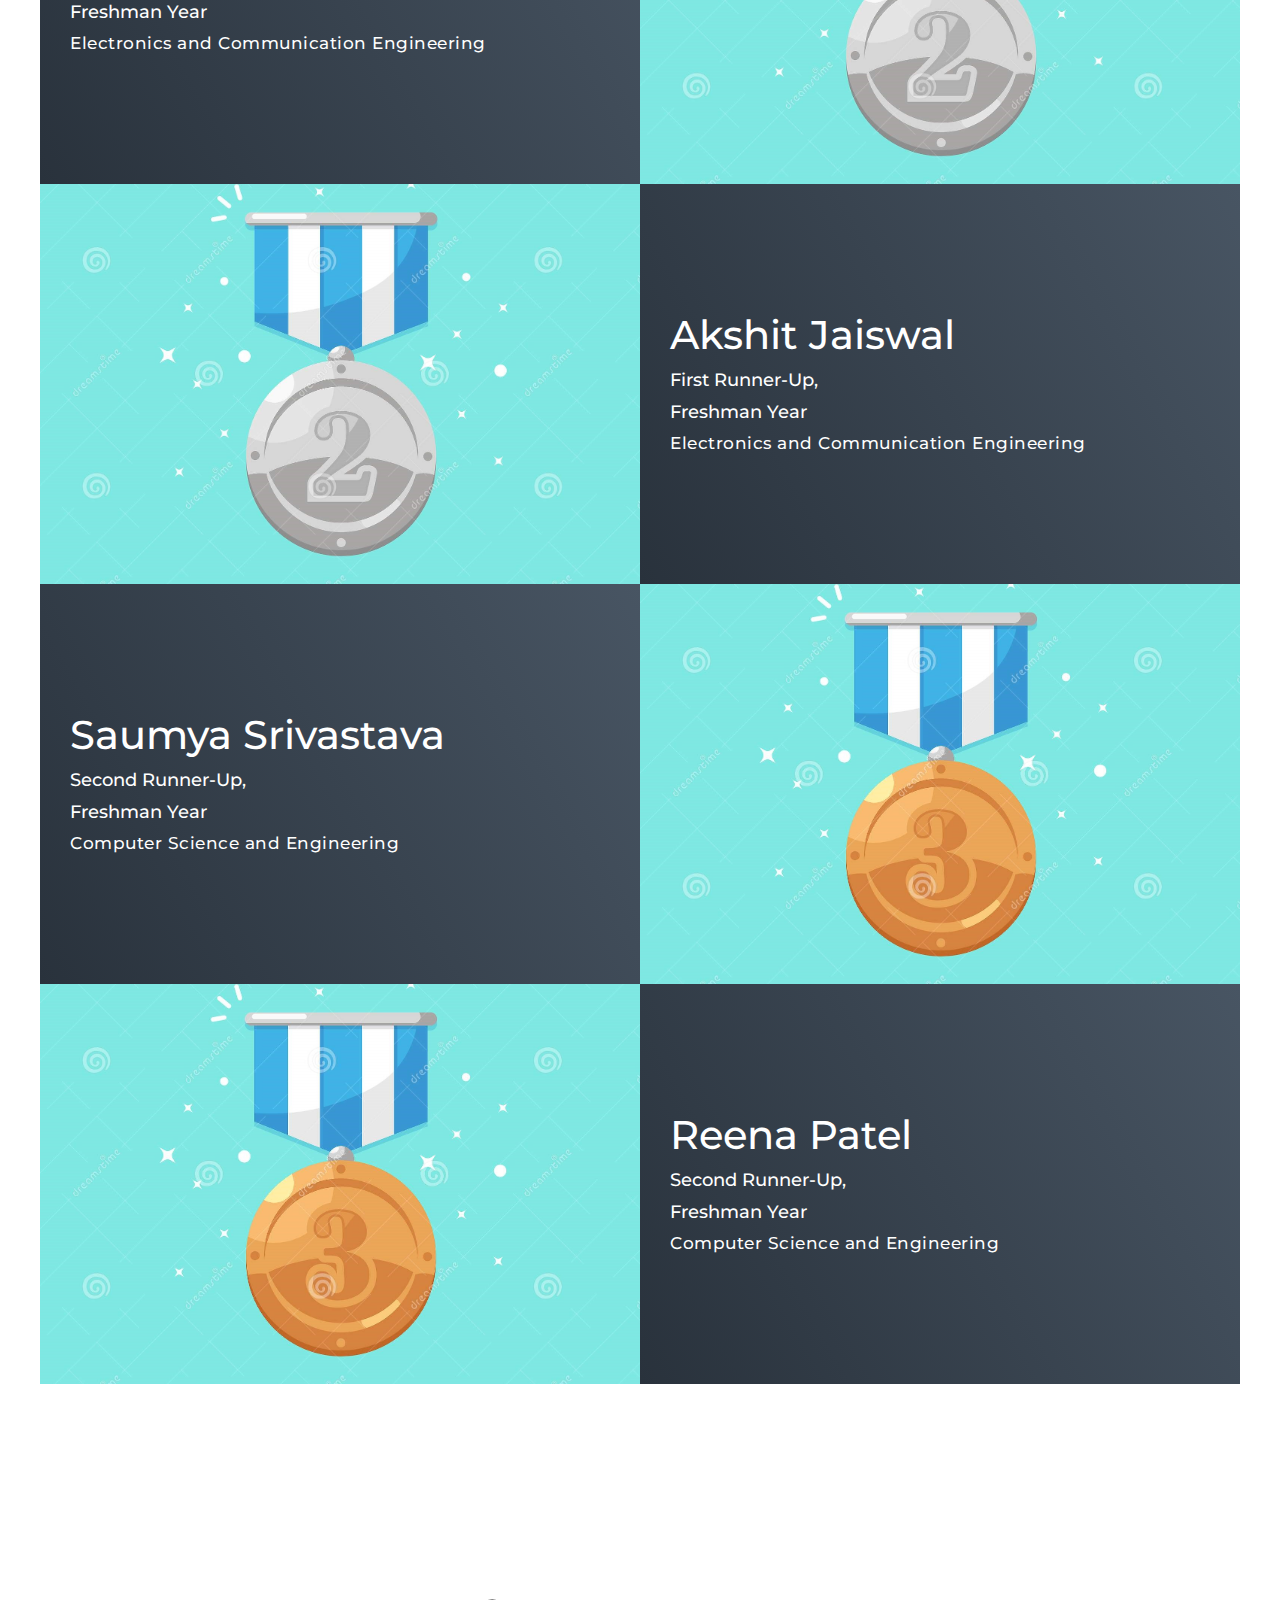
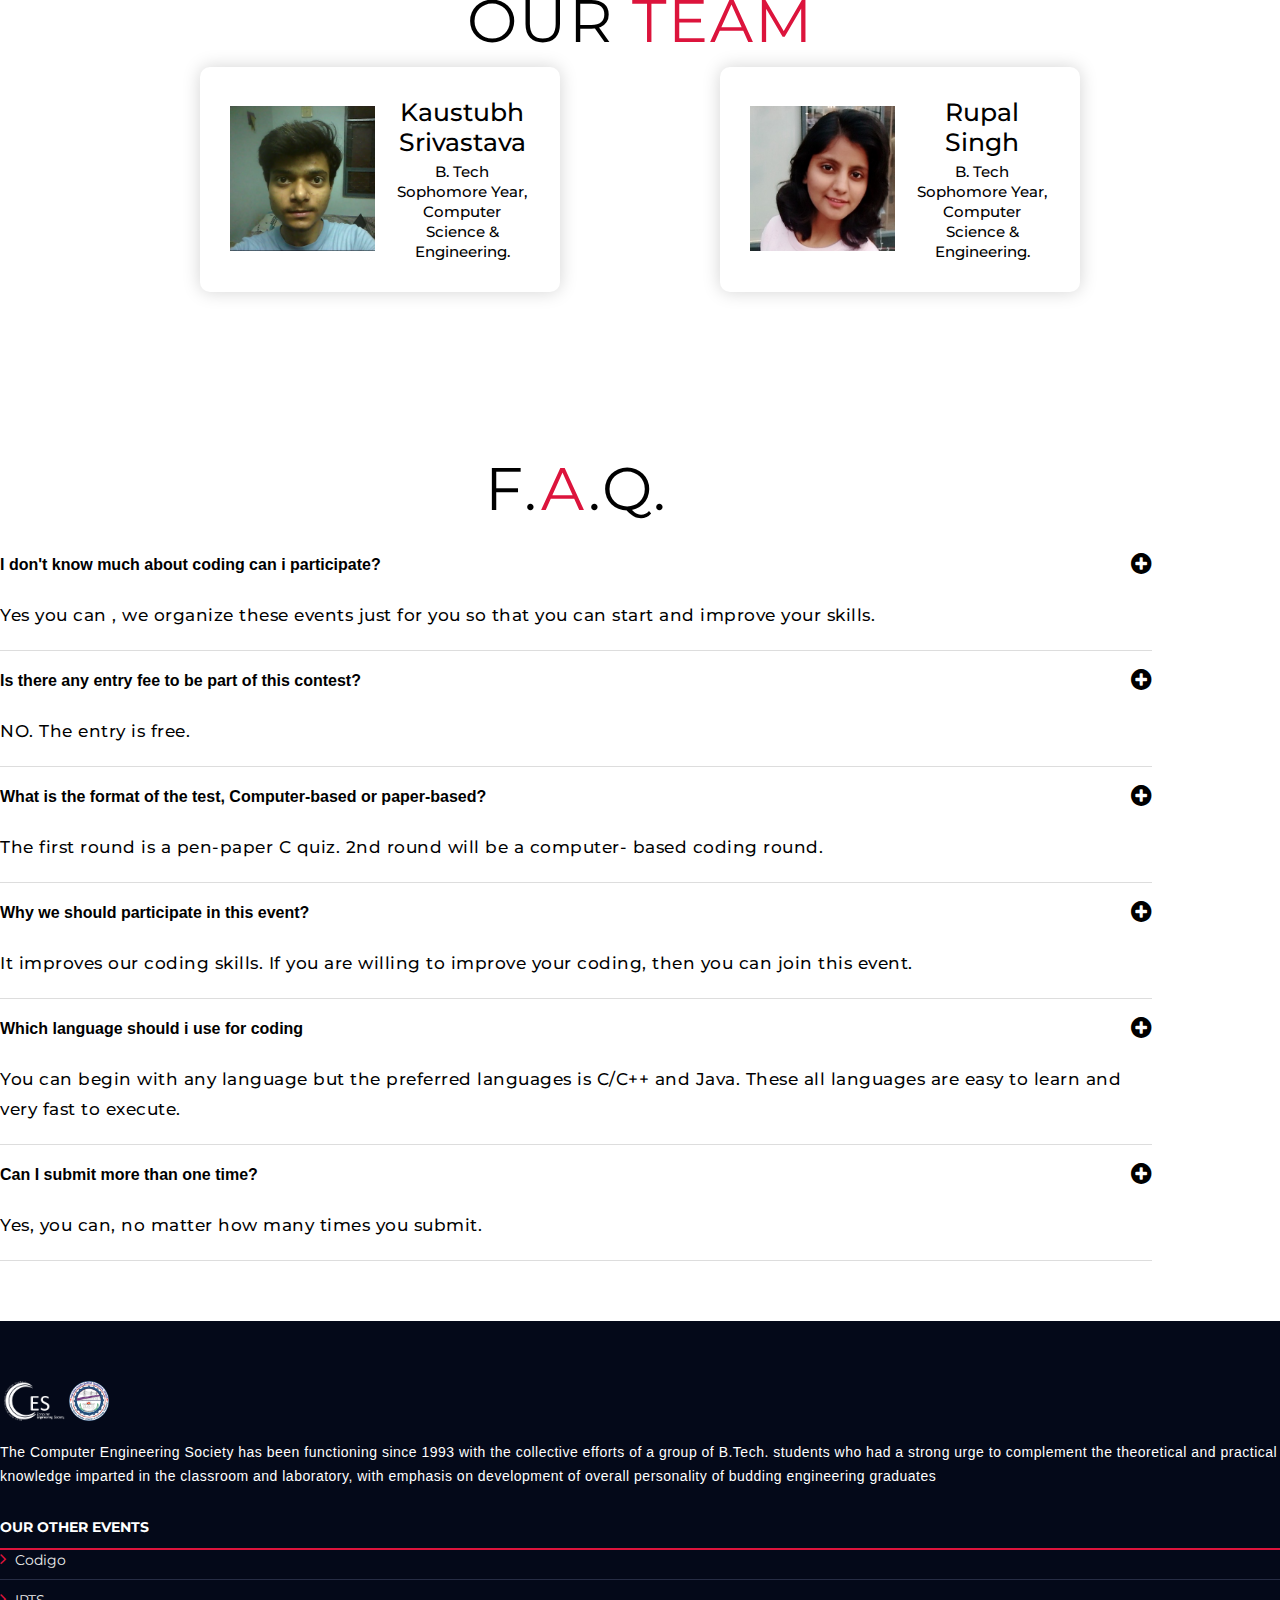
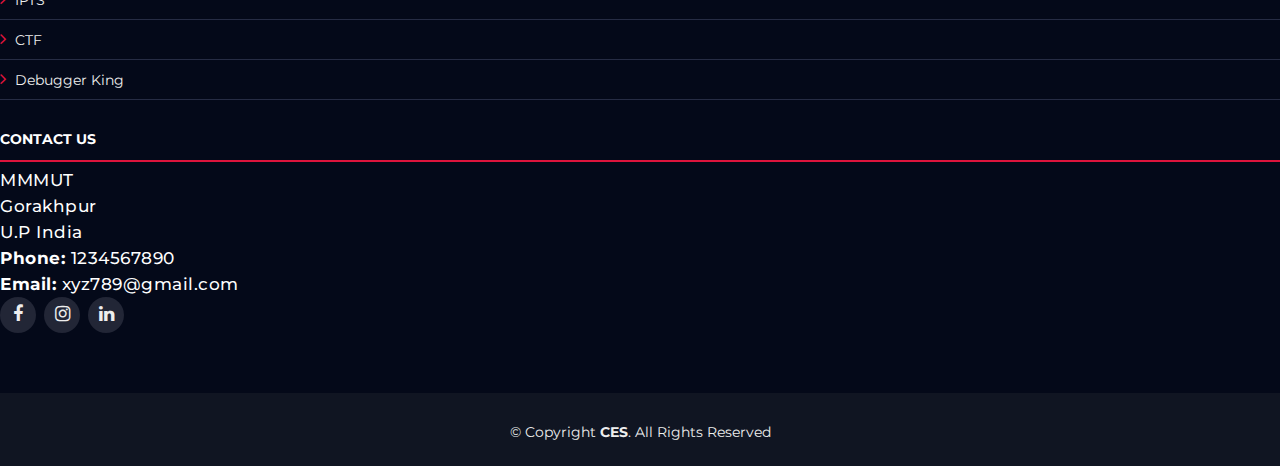
==== commit 6b54c9a2: "Add files via upload" ====
--- a/Chakravyuh2/index.html
+++ b/Chakravyuh2/index.html
@@ -256,8 +256,8 @@
         <div id="ajemptydiv">
           <!-- ji -->
         </div>
-        <h1 >Welcome <span></span></h1>
-        <h1>to <span></span></h1>
+        <h1 >Welcome to<span></span></h1>
+        <!-- <h1>to <span></span></h1> -->
         <h1>Chakravyuh.<span></span></h1>
         <a href="#services" type="button" class="cta">Rules</a>
       </div>
@@ -514,7 +514,7 @@
             <ul>
               <li><i class="fa fa-angle-right"></i> <a href="https://arpit456jain.github.io/CES/Codigo/index.html">Codigo</a></li>
               <li><i class="fa fa-angle-right"></i> <a href="https://prakharritik.github.io/ps1/ipts/">IPTS</a></li>
-              <li><i class="fa fa-angle-right"></i> <a href="">CTF</a></li>
+              <li><i class="fa fa-angle-right"></i> <a href="https://apoorv0503.github.io/ctf_main/index1.html">CTF</a></li>
               <li><i class="fa fa-angle-right"></i> <a href="https://siddhartha2807.github.io/debugger3.github.io/">Debugger King</a></li>
             </ul>
           </div>
--- a/Chakravyuh2/style.css
+++ b/Chakravyuh2/style.css
@@ -23,7 +23,7 @@
 }
 .ajlogo .img2
 {
-	width: 7vw;
+	width: 6vw;
 	height: 12vh;
 }
 #ajemptydiv
@@ -37,7 +37,7 @@
 	height: 100vh;
 	
 }
-#hero img,#contact img {
+#hero img,#contact img ,#projects img{
 	height: 100%;
 	width: 100%;
 	object-fit: cover;
@@ -105,7 +105,7 @@
 /* Header section */
 #header {
 	position: fixed;
-	z-index: 1000;
+	z-index:2;
 	left: 0;
 	top: 0;
 	width: 100vw;
@@ -285,7 +285,7 @@
 }
 #hero h1 span {
 	position: absolute;
-	top: 0;
+	top: 2vh;
 	left: 0;
 	height: 100%;
 	width: 0;
@@ -729,24 +729,37 @@
 	.ajlogo
 	{
 		position: absolute;
-		height: 20vh;
-		width: 30vw;
+		height: 10vh;
+		width: 100vw;
 		z-index: 10;
 		width: 100vw;
 	}
 	.ajlogo .img1
 	{
-		width: 30vw;
+		width: 25vw;
 		position: absolute;
 		left: 0px;
-		height: 12vh;
+		height: 10vh;
 	}
 	.ajlogo .img2
 	{
-		width: 20vw;
-		height: 12vh;
+		width: 18vw;
+		height: 10vh;
 		position: absolute;
 		right: 0px;
 	}
-	
+	#hero h1 
+	{
+		font-size: 4.3rem;
+	}	
+	#hero h1 span {
+		position: absolute;
+		top: 0vh;
+		left: 0;
+		height: 100%;
+		width: 0;
+		background-color: crimson;
+		animation: text_reveal_box 1s ease;
+		animation-delay: .5s;
+	}
 }